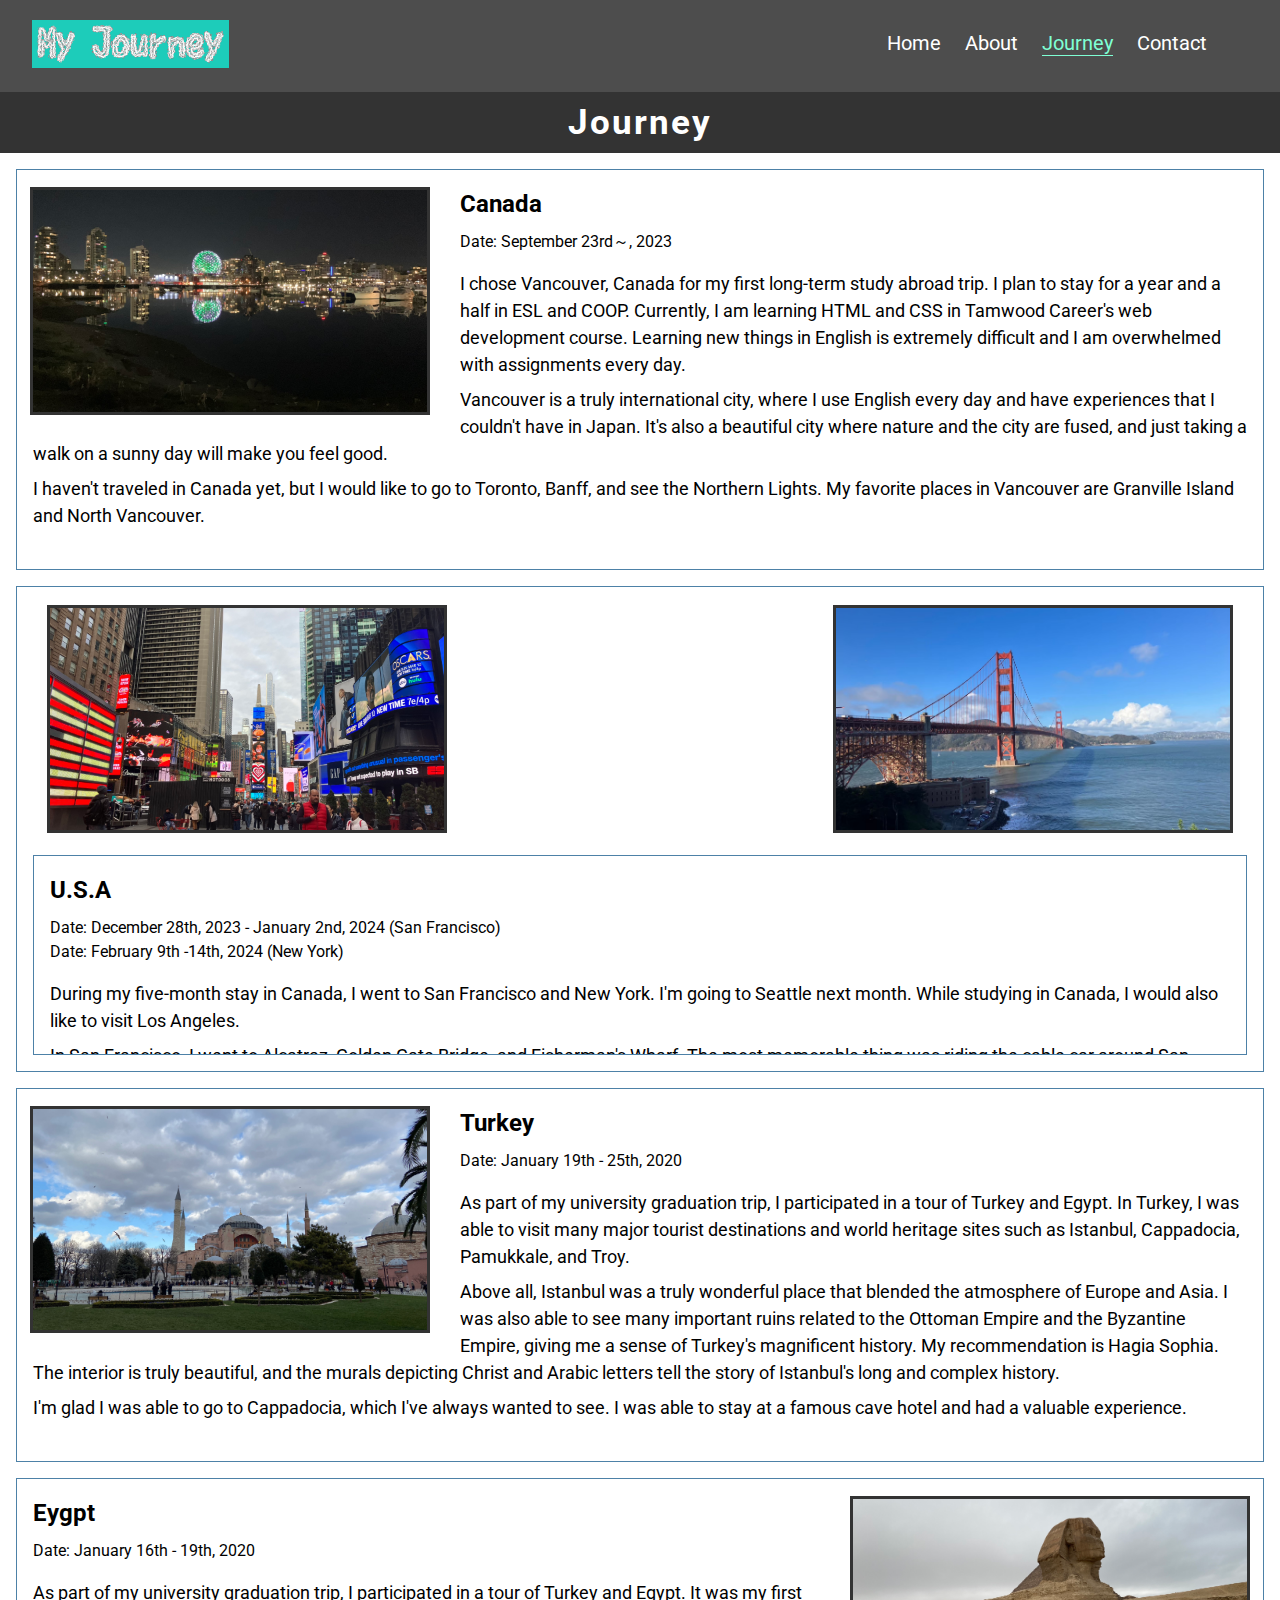
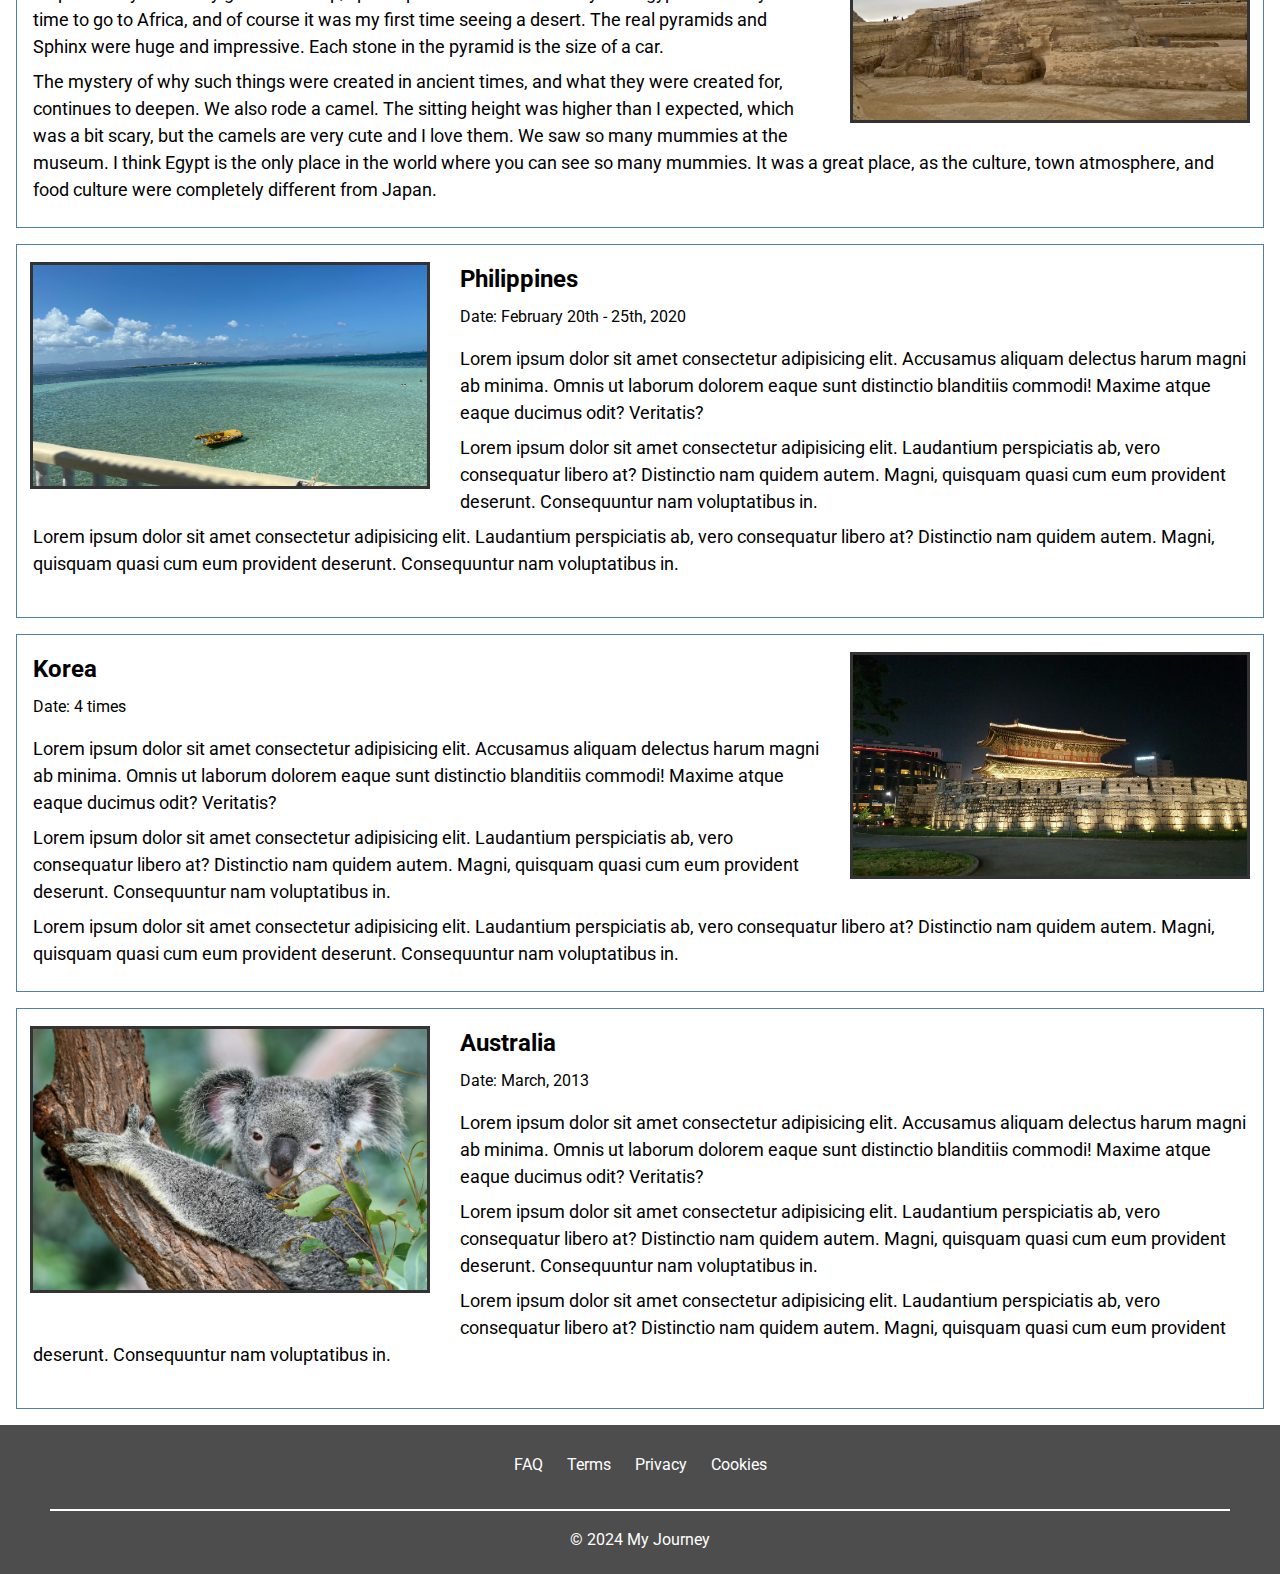
==== pages/journey.html @ 76769529 "initial commit" ====
<!DOCTYPE html>
<html lang="en">
  <head>
    <meta charset="UTF-8" />
    <meta name="viewport" content="width=device-width, initial-scale=1.0" />
    <link rel="stylesheet" href="../journey.css" />
    <title>Journey</title>
  </head>

  <body>
    <!--Navigation Bar-->
    <nav>
      <a href="../index.html">
        <picture>
          <img
            class="logo"
            src="../assets/logo/myjourney.png"
            alt="my journey logo"
          />
        </picture>
      </a>
      <span class="spacer"></span>
      <ul class="header-right">
        <li><a href="../index.html">Home</a></li>
        <li><a href="../pages/about.html">About</a></li>
        <li class="dropdown">
          <a href="#" id="current-page">Journey</a>
          <ul id="services-menu">
            <li><a href="#canada">Canada</a></li>
            <li><a href="#article-usa">U.S.A</a></li>
            <li><a href="#turkey">Turkey</a></li>
            <li><a href="#eygpt">Eygpt</a></li>
            <li><a href="#philippines">Philippines</a></li>
            <li><a href="#korea">Korea</a></li>
            <li><a href="#australia">Australia</a></li>
          </ul>
        </li>
        <li id="last-item"><a href="../pages/contact.html">Contact</a></li>
      </ul>
    </nav>
    <!--Header-->
    <header>
      <h1>Journey</h1>
    </header>
    <!--Main-->
    <main>
      <article id="canada">
        <div class="float-left">
          <picture>
            <source srcset="../assets/imgs/vancouver.jpeg" type="image/jpg" />
            <img
              class="world-picture"
              src="../assets/imgs/vancouver.jpeg"
              alt="vancouver"
            />
          </picture>
        </div>
        <div class="textbox">
          <h2 class="post-title">Canada</h2>
          <p class="post-info">
            Date:
            <time datetime="2023-09-23">September 23rd～, 2023</time>
          </p>
          <p class="post-paragraph">
            I chose Vancouver, Canada for my first long-term study abroad trip.
            I plan to stay for a year and a half in ESL and COOP. Currently, I
            am learning HTML and CSS in Tamwood Career's web development course.
            Learning new things in English is extremely difficult and I am
            overwhelmed with assignments every day.
          </p>
          <p class="post-paragraph">
            Vancouver is a truly international city, where I use English every
            day and have experiences that I couldn't have in Japan. It's also a
            beautiful city where nature and the city are fused, and just taking
            a walk on a sunny day will make you feel good.
          </p>
          <p class="post-paragraph last-paragraph">
            I haven't traveled in Canada yet, but I would like to go to Toronto,
            Banff, and see the Northern Lights. My favorite places in Vancouver
            are Granville Island and North Vancouver.
          </p>
        </div>
      </article>

      <article id="article-usa">
        <div class="float-left">
          <picture>
            <source srcset="../assets/imgs/newyork.jpeg" type="image/jpg" />
            <img
              class="world-picture"
              src="../assets/imgs/newyork.jpeg"
              alt="newyork"
            />
          </picture>
        </div>
        <div class="float-right">
          <picture>
            <source srcset="../assets/imgs/sanfrancisco.jpg" type="image/jpg" />
            <img
              class="world-picture"
              src="../assets/imgs/sanfrancisco.jpg"
              alt="sanfrancisco"
            />
          </picture>
        </div>
        <div class="textbox clear-both">
          <h2 class="post-title">U.S.A</h2>
          <p class="post-info">
            Date:
            <time datetime="2023-12-28"
              >December 28th, 2023 - January 2nd, 2024</time
            >
            (San Francisco)<br />
            Date:
            <time datetime="2024-02-09">February 9th -14th, 2024</time>
            (New York)
          </p>
          <p class="post-paragraph">
            During my five-month stay in Canada, I went to San Francisco and New
            York. I'm going to Seattle next month. While studying in Canada, I
            would also like to visit Los Angeles.
          </p>
          <p class="post-paragraph">
            In San Francisco, I went to Alcatraz, Golden Gate Bridge, and
            Fisherman's Wharf. The most memorable thing was riding the cable car
            around San Francisco. Also, since I went at the end of the year, I
            watched the New Year's fireworks and celebrated the new year.
          </p>
          <p class="post-paragraph last-paragraph">
            In New York, I visited the Statue of Liberty, the Empire State
            Building, the Metropolitan Museum of Art, Central Park, and Times
            Square. We also saw two Broadway musicals and had a very enjoyable
            trip to New York. I was nervous as it was my first solo trip, but I
            was able to make some great memories.
          </p>
        </div>
      </article>

      <article id="turkey">
        <div class="float-left">
          <picture>
            <source srcset="../assets/imgs/turkey.jpeg" type="image/jpg" />
            <img
              class="world-picture"
              src="../assets/imgs/turkey.jpeg"
              alt="turkey"
            />
          </picture>
        </div>
        <div class="textbox">
          <h2 class="post-title">Turkey</h2>
          <p class="post-info">
            Date:
            <time datetime="2020-01-19">January 19th - 25th, 2020</time>
          </p>
          <p class="post-paragraph">
            As part of my university graduation trip, I participated in a tour
            of Turkey and Egypt. In Turkey, I was able to visit many major
            tourist destinations and world heritage sites such as Istanbul,
            Cappadocia, Pamukkale, and Troy.
          </p>
          <p class="post-paragraph">
            Above all, Istanbul was a truly wonderful place that blended the
            atmosphere of Europe and Asia. I was also able to see many important
            ruins related to the Ottoman Empire and the Byzantine Empire, giving
            me a sense of Turkey's magnificent history. My recommendation is
            Hagia Sophia. The interior is truly beautiful, and the murals
            depicting Christ and Arabic letters tell the story of Istanbul's
            long and complex history.
          </p>
          <p class="post-paragraph last-paragraph">
            I'm glad I was able to go to Cappadocia, which I've always wanted to
            see. I was able to stay at a famous cave hotel and had a valuable
            experience.
          </p>
        </div>
      </article>
      <article id="eygpt">
        <div class="float-right">
          <picture>
            <source
              srcset="../assets/imgs/eygpt-sphinx.jpeg"
              type="image/jpg"
            />
            <img
              class="world-picture"
              src="../assets/imgs/eygpt-sphinx.jpeg"
              alt="eygpt-sphinx"
            />
          </picture>
        </div>
        <div class="textbox">
          <h2 class="post-title">Eygpt</h2>
          <p class="post-info">
            Date:
            <time datetime="2020-01-16">January 16th - 19th, 2020</time>
          </p>
          <p class="post-paragraph">
            As part of my university graduation trip, I participated in a tour
            of Turkey and Egypt. It was my first time to go to Africa, and of
            course it was my first time seeing a desert. The real pyramids and
            Sphinx were huge and impressive. Each stone in the pyramid is the
            size of a car.
          </p>
          <p class="post-paragraph last paragraph">
            The mystery of why such things were created in ancient times, and
            what they were created for, continues to deepen. We also rode a
            camel. The sitting height was higher than I expected, which was a
            bit scary, but the camels are very cute and I love them. We saw so
            many mummies at the museum. I think Egypt is the only place in the
            world where you can see so many mummies. It was a great place, as
            the culture, town atmosphere, and food culture were completely
            different from Japan.
          </p>
        </div>
      </article>

      <article id="philippines">
        <div class="float-left">
          <picture>
            <source srcset="../assets/imgs/Philippines.jpeg" type="image/jpg" />
            <img
              class="world-picture"
              src="../assets/imgs/Philippines.jpeg"
              alt="Philippines"
            />
          </picture>
        </div>
        <div class="textbox">
          <h2 class="post-title">Philippines</h2>
          <p class="post-info">
            Date:
            <time datetime="2020-02-20">February 20th - 25th, 2020</time>
          </p>
          <p class="post-paragraph">
            Lorem ipsum dolor sit amet consectetur adipisicing elit. Accusamus
            aliquam delectus harum magni ab minima. Omnis ut laborum dolorem
            eaque sunt distinctio blanditiis commodi! Maxime atque eaque ducimus
            odit? Veritatis?
          </p>
          <p class="post-paragraph">
            Lorem ipsum dolor sit amet consectetur adipisicing elit. Laudantium
            perspiciatis ab, vero consequatur libero at? Distinctio nam quidem
            autem. Magni, quisquam quasi cum eum provident deserunt.
            Consequuntur nam voluptatibus in.
          </p>
          <p class="post-paragraph last-paragraph">
            Lorem ipsum dolor sit amet consectetur adipisicing elit. Laudantium
            perspiciatis ab, vero consequatur libero at? Distinctio nam quidem
            autem. Magni, quisquam quasi cum eum provident deserunt.
            Consequuntur nam voluptatibus in.
          </p>
        </div>
      </article>
      <article id="korea">
        <div class="float-right">
          <picture>
            <source srcset="../assets/imgs/korea.JPG" type="image/jpg" />
            <img
              class="world-picture"
              src="../assets/imgs/korea.JPG"
              alt="korea"
            />
          </picture>
        </div>
        <div class="textbox">
          <h2 class="post-title">Korea</h2>
          <p class="post-info">Date: 4 times</p>
          <p class="post-paragraph">
            Lorem ipsum dolor sit amet consectetur adipisicing elit. Accusamus
            aliquam delectus harum magni ab minima. Omnis ut laborum dolorem
            eaque sunt distinctio blanditiis commodi! Maxime atque eaque ducimus
            odit? Veritatis?
          </p>
          <p class="post-paragraph">
            Lorem ipsum dolor sit amet consectetur adipisicing elit. Laudantium
            perspiciatis ab, vero consequatur libero at? Distinctio nam quidem
            autem. Magni, quisquam quasi cum eum provident deserunt.
            Consequuntur nam voluptatibus in.
          </p>
          <p class="post-paragraph last paragraph">
            Lorem ipsum dolor sit amet consectetur adipisicing elit. Laudantium
            perspiciatis ab, vero consequatur libero at? Distinctio nam quidem
            autem. Magni, quisquam quasi cum eum provident deserunt.
            Consequuntur nam voluptatibus in.
          </p>
        </div>
      </article>

      <article id="australia">
        <div class="float-left">
          <picture>
            <source srcset="../assets/imgs/australia.jpg" type="image/jpg" />
            <img
              class="world-picture"
              src="../assets/imgs/australia.jpg"
              alt="australia"
            />
          </picture>
        </div>
        <div class="textbox">
          <h2 class="post-title">Australia</h2>
          <p class="post-info">
            Date:
            <time datetime="2013-03">March, 2013</time>
          </p>
          <p class="post-paragraph">
            Lorem ipsum dolor sit amet consectetur adipisicing elit. Accusamus
            aliquam delectus harum magni ab minima. Omnis ut laborum dolorem
            eaque sunt distinctio blanditiis commodi! Maxime atque eaque ducimus
            odit? Veritatis?
          </p>
          <p class="post-paragraph">
            Lorem ipsum dolor sit amet consectetur adipisicing elit. Laudantium
            perspiciatis ab, vero consequatur libero at? Distinctio nam quidem
            autem. Magni, quisquam quasi cum eum provident deserunt.
            Consequuntur nam voluptatibus in.
          </p>
          <p class="post-paragraph last-paragraph">
            Lorem ipsum dolor sit amet consectetur adipisicing elit. Laudantium
            perspiciatis ab, vero consequatur libero at? Distinctio nam quidem
            autem. Magni, quisquam quasi cum eum provident deserunt.
            Consequuntur nam voluptatibus in.
          </p>
        </div>
      </article>
    </main>
    <!-- Footer -->
    <footer>
      <nav class="nav-footer" aria-label="footer navigation">
        <ul class="footer-center">
          <li><a href="#">FAQ</a></li>
          <li><a href="#">Terms</a></li>
          <li><a href="#">Privacy</a></li>
          <li class="last-item"><a href="#">Cookies</a></li>
        </ul>
      </nav>
      <span class="line"></span>
      <p>&copy; 2024 My Journey</p>
    </footer>
  </body>
</html>
---- journey.css ----
@import url("https://fonts.googleapis.com/css2?family=Roboto:ital,wght@0,100;0,300;0,400;0,500;0,700;0,900;1,100;1,300;1,400;1,500;1,700;1,900&display=swap");

/* Universal */
* {
  box-sizing: border-box;
  margin: 0;
  padding: 0;
  text-decoration: none;
  list-style: none;
  font-family: "Roboto", sans-serif;
}

/* Navigation */
nav {
  background-color: rgb(77, 77, 77);
  padding: 20px 32px;
  min-height: 80px;
  position: sticky;
  z-index: 999;
  top: 0;
}

.spacer {
  width: 650px;
}

.header-right li {
  font-size: 20px;
}

nav img {
  max-height: 48px;
}

nav > a {
  vertical-align: bottom;
}

nav ul {
  margin-bottom: 17px;
}

nav ul li {
  margin-right: 20px;
}

nav ul,
nav ul li,
.spacer {
  display: inline-block;
}

nav ul li a:link {
  color: white;
}

#current-page {
  color: aquamarine;
  border-bottom: solid 1px aquamarine;
}

nav ul li a:visited {
  color: white;
}

nav ul li a:hover,
#current-page:hover {
  color: green;
}

nav ul li a:active,
#current-page:active {
  color: yellow;
}

.last-item {
  margin-right: 0px;
}

/*Dropdown Menu Elements*/
.dropdown {
  position: relative;
}

#services-menu {
  position: absolute;
  top: 125%;
  left: 0;
  z-index: 2;
  padding-left: 16px;
  background-color: #2c2c2c;
  opacity: 0;
  visibility: hidden;
  transform: translateY(-2vh);
  transition: opacity 0.3s, transform 0.15s;
}

#services-menu a {
  display: block;
  white-space: nowrap;
  padding-top: 8px;
  padding-bottom: 8px;
}

.dropdown:hover #services-menu {
  opacity: 1;
  visibility: visible;
  transform: translateY(0);
}

/* Header */
header {
  display: inline-block;
  width: 100%;
  text-align: center;
  background-color: #333;
  color: white;
  padding-top: 10px;
  padding-bottom: 10px;
  letter-spacing: 2px;
}

h1 {
  display: inline-block;
  font-size: 35px;
  text-align: center;
}

/* Main */
.float-left {
  float: left;
}

.float-right {
  float: right;
}

.world-picture {
  margin: 18px 30px;
  border: solid 3px #333;
  max-width: 400px;
}

/* Article Text */
.textbox {
  border: solid 1px rgb(77, 129, 167);
  margin: 16px;
  padding: 16px 16px;
  font-family: Verdana, Geneva, Tahoma, sans-serif;
  line-height: 1.5;
}

.post-title {
  margin-bottom: 8px;
  font-size: 24px;
}

.post-info {
  margin-bottom: 16px;
  font-size: 16px;
}
.post-paragraph {
  margin-bottom: 8px;
  font-size: 18px;
}

.last-paragraph {
  margin-bottom: 24px;
}

.clear-both {
  clear: both;
  height: 200px;
  overflow-y: scroll;
  overflow-x: hidden;
}

#article-usa {
  border: solid 1px rgb(77, 129, 167);
  margin: 16px;
}

/* Footer*/
footer {
  background-color: rgb(77, 77, 77);
  text-align: center;
  padding: 25px 50px;
}

footer p {
  color: white;
  margin-top: 15px;
}

.nav-footer {
  padding: 5px;
  min-height: 0;
}

.line {
  display: inline-block;
  border: 1px solid white;
  width: 100%;
}
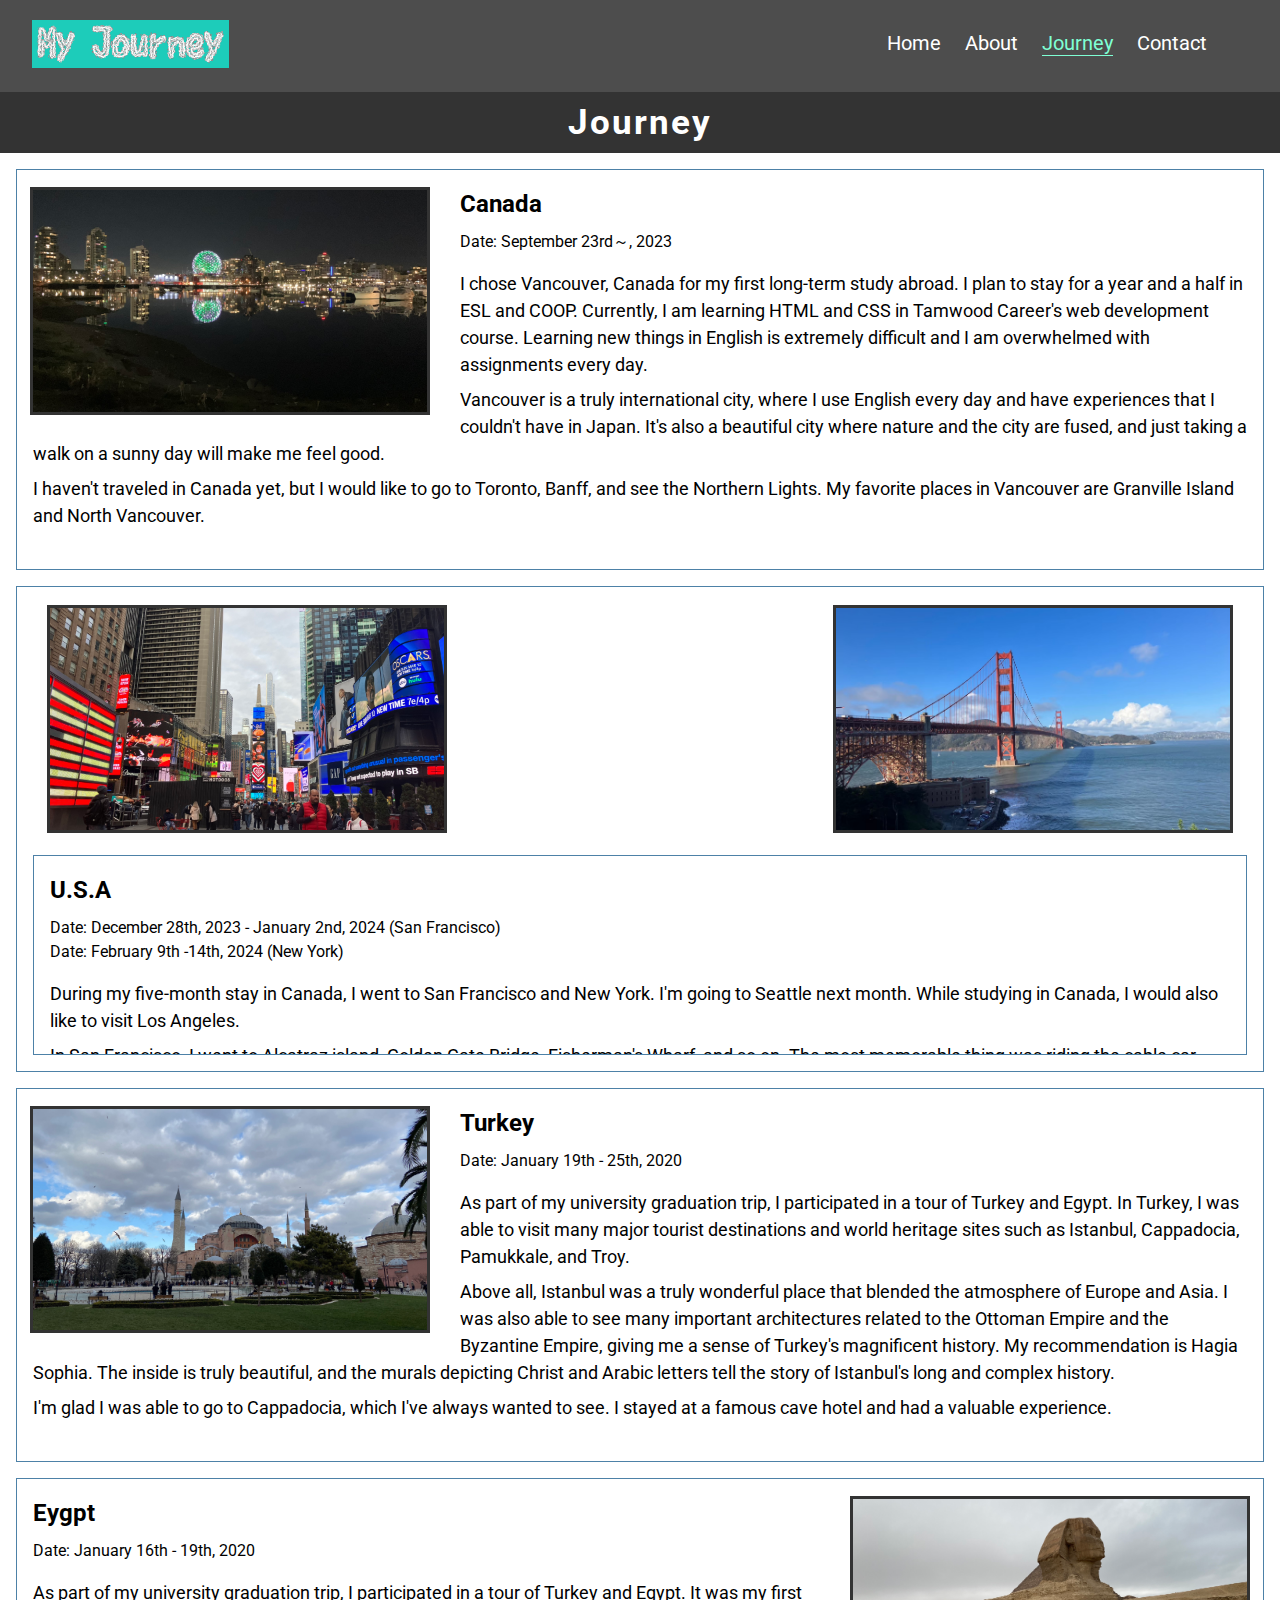
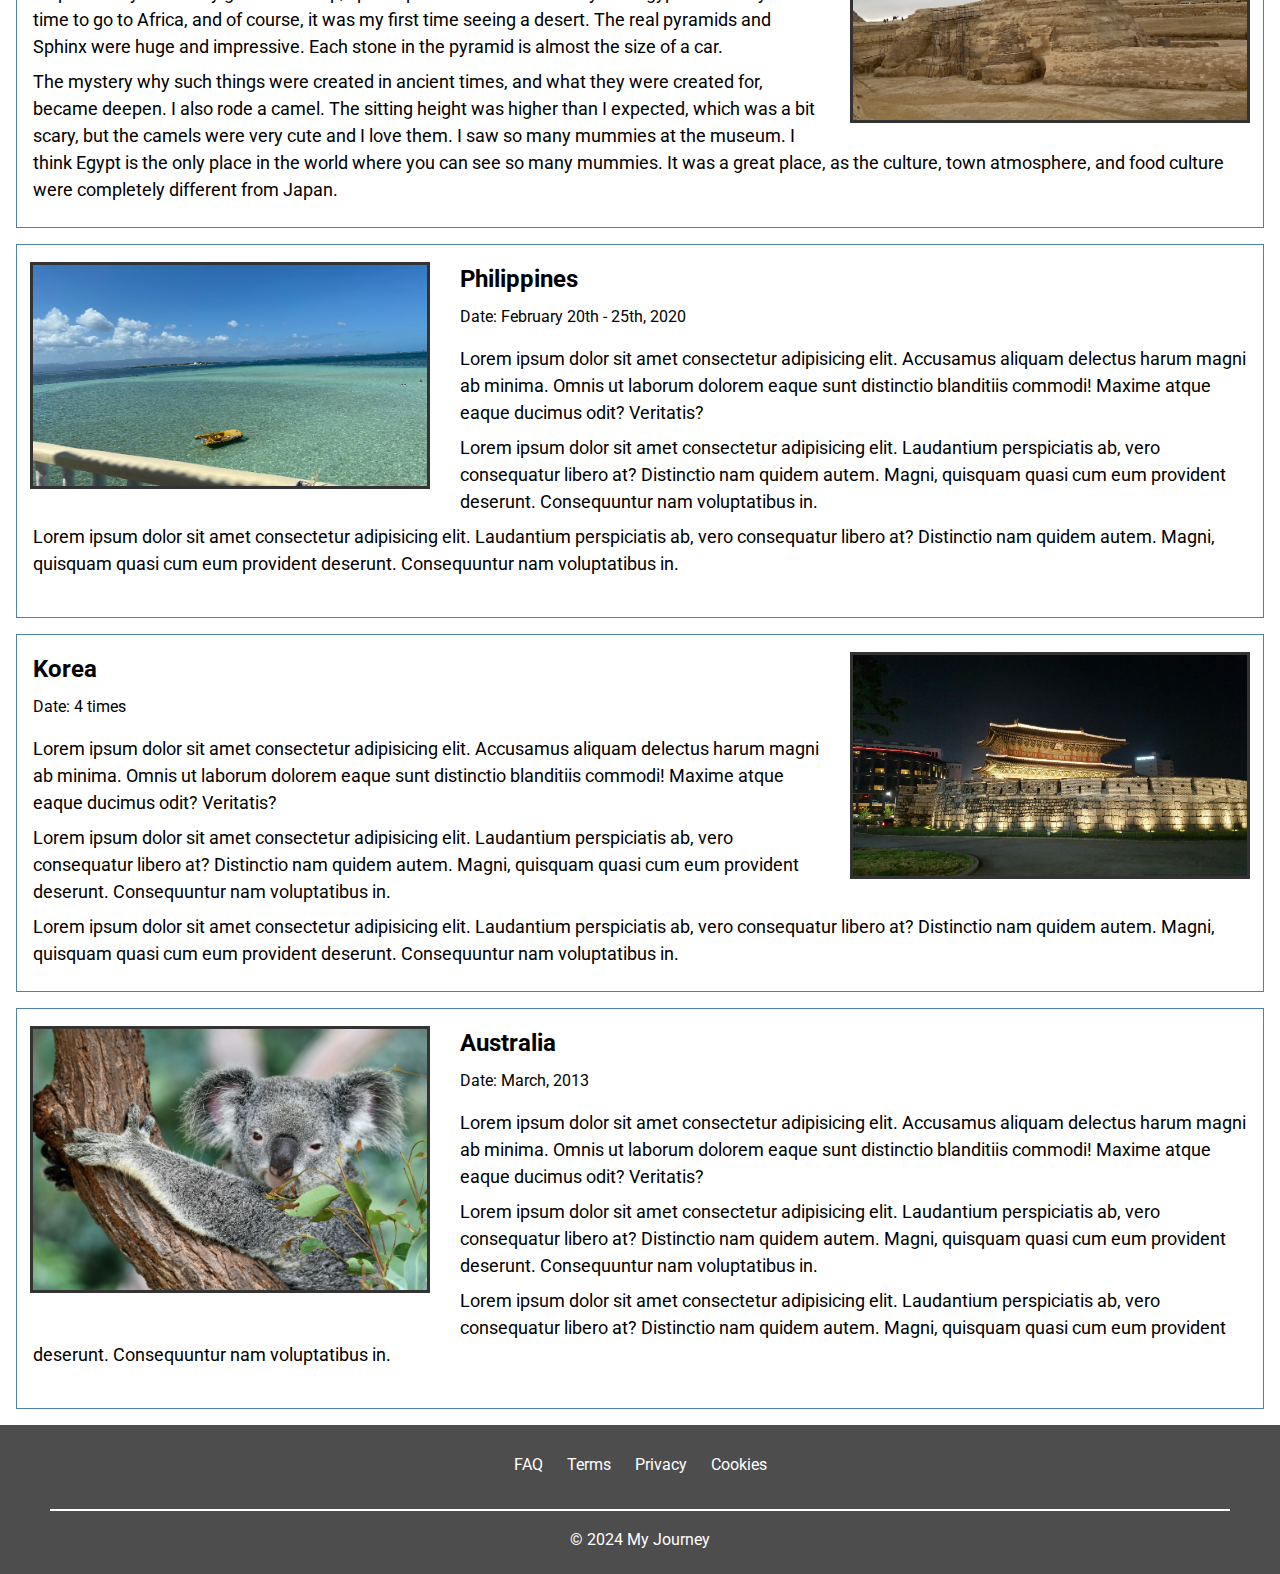
==== commit 3beb0c68: "correct English" ====
--- a/pages/journey.html
+++ b/pages/journey.html
@@ -62,9 +62,9 @@
             <time datetime="2023-09-23">September 23rd～, 2023</time>
           </p>
           <p class="post-paragraph">
-            I chose Vancouver, Canada for my first long-term study abroad trip.
-            I plan to stay for a year and a half in ESL and COOP. Currently, I
-            am learning HTML and CSS in Tamwood Career's web development course.
+            I chose Vancouver, Canada for my first long-term study abroad. I
+            plan to stay for a year and a half in ESL and COOP. Currently, I am
+            learning HTML and CSS in Tamwood Career's web development course.
             Learning new things in English is extremely difficult and I am
             overwhelmed with assignments every day.
           </p>
@@ -72,7 +72,7 @@
             Vancouver is a truly international city, where I use English every
             day and have experiences that I couldn't have in Japan. It's also a
             beautiful city where nature and the city are fused, and just taking
-            a walk on a sunny day will make you feel good.
+            a walk on a sunny day will make me feel good.
           </p>
           <p class="post-paragraph last-paragraph">
             I haven't traveled in Canada yet, but I would like to go to Toronto,
@@ -121,17 +121,18 @@
             would also like to visit Los Angeles.
           </p>
           <p class="post-paragraph">
-            In San Francisco, I went to Alcatraz, Golden Gate Bridge, and
-            Fisherman's Wharf. The most memorable thing was riding the cable car
-            around San Francisco. Also, since I went at the end of the year, I
-            watched the New Year's fireworks and celebrated the new year.
+            In San Francisco, I went to Alcatraz island, Golden Gate Bridge,
+            Fisherman's Wharf, and so on. The most memorable thing was riding
+            the cable car around San Francisco. Also, since I went at the end of
+            the year, I watched the New Year's fireworks and celebrated the new
+            year.
           </p>
           <p class="post-paragraph last-paragraph">
             In New York, I visited the Statue of Liberty, the Empire State
-            Building, the Metropolitan Museum of Art, Central Park, and Times
-            Square. We also saw two Broadway musicals and had a very enjoyable
-            trip to New York. I was nervous as it was my first solo trip, but I
-            was able to make some great memories.
+            Building, the Metropolitan Museum of Art, Central Park, Times
+            Square, and so on. I also watched two Broadway musicals and had a
+            very enjoyable trip to New York. I was nervous as it was my first
+            solo trip, but I was able to make some great memories.
           </p>
         </div>
       </article>
@@ -162,16 +163,15 @@
           <p class="post-paragraph">
             Above all, Istanbul was a truly wonderful place that blended the
             atmosphere of Europe and Asia. I was also able to see many important
-            ruins related to the Ottoman Empire and the Byzantine Empire, giving
-            me a sense of Turkey's magnificent history. My recommendation is
-            Hagia Sophia. The interior is truly beautiful, and the murals
-            depicting Christ and Arabic letters tell the story of Istanbul's
-            long and complex history.
+            architectures related to the Ottoman Empire and the Byzantine
+            Empire, giving me a sense of Turkey's magnificent history. My
+            recommendation is Hagia Sophia. The inside is truly beautiful, and
+            the murals depicting Christ and Arabic letters tell the story of
+            Istanbul's long and complex history.
           </p>
           <p class="post-paragraph last-paragraph">
             I'm glad I was able to go to Cappadocia, which I've always wanted to
-            see. I was able to stay at a famous cave hotel and had a valuable
-            experience.
+            see. I stayed at a famous cave hotel and had a valuable experience.
           </p>
         </div>
       </article>
@@ -198,19 +198,19 @@
           <p class="post-paragraph">
             As part of my university graduation trip, I participated in a tour
             of Turkey and Egypt. It was my first time to go to Africa, and of
-            course it was my first time seeing a desert. The real pyramids and
-            Sphinx were huge and impressive. Each stone in the pyramid is the
-            size of a car.
+            course, it was my first time seeing a desert. The real pyramids and
+            Sphinx were huge and impressive. Each stone in the pyramid is almost
+            the size of a car.
           </p>
           <p class="post-paragraph last paragraph">
-            The mystery of why such things were created in ancient times, and
-            what they were created for, continues to deepen. We also rode a
-            camel. The sitting height was higher than I expected, which was a
-            bit scary, but the camels are very cute and I love them. We saw so
-            many mummies at the museum. I think Egypt is the only place in the
-            world where you can see so many mummies. It was a great place, as
-            the culture, town atmosphere, and food culture were completely
-            different from Japan.
+            The mystery why such things were created in ancient times, and what
+            they were created for, became deepen. I also rode a camel. The
+            sitting height was higher than I expected, which was a bit scary,
+            but the camels were very cute and I love them. I saw so many mummies
+            at the museum. I think Egypt is the only place in the world where
+            you can see so many mummies. It was a great place, as the culture,
+            town atmosphere, and food culture were completely different from
+            Japan.
           </p>
         </div>
       </article>
